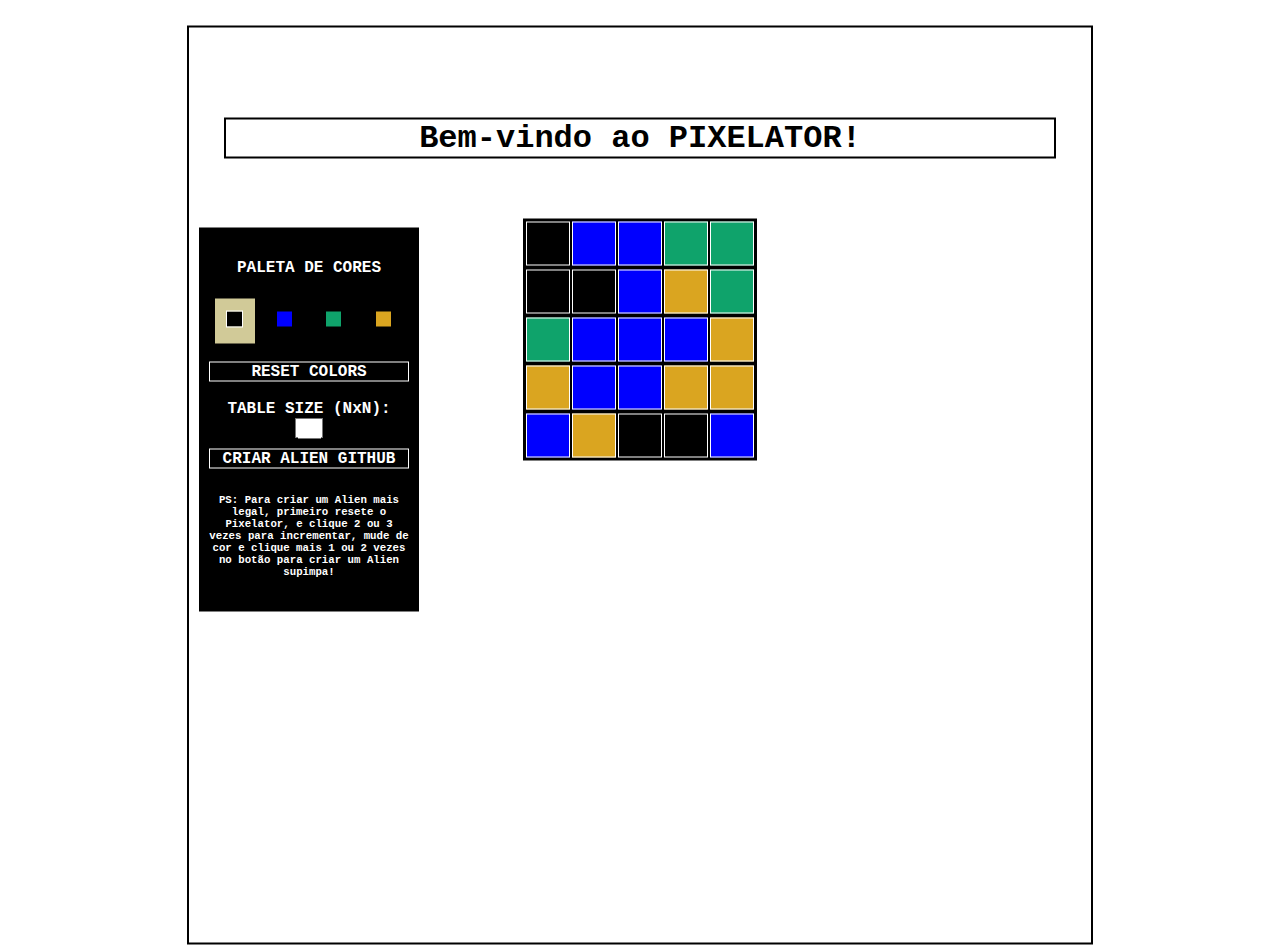
==== index.html @ 88b44a32 "Código passado para o portugues e função random corrigida" ====
<!DOCTYPE html>
<html>
<head>
    <title>PROJETO PIXEL_ART - CRIADO POR MATEUS TALLES</title>
    <link rel="stylesheet" type="text/css" href="style.css">
</head>
<body>
    <div class="main-container">
        <h1>Bem-vindo ao PIXELATOR!</h1>
        
    <div class="container-paleta">
        <h4>PALETA DE CORES</h4>
        <div class="btn-container ativa" id="color1"><div class="cores-paleta color1"></div></div>
        <div class="btn-container" id="color2"><div class="cores-paleta color2" ></div></div>
        <div class="btn-container" id="color3"><div class="cores-paleta color3" ></div></div>
        <div class="btn-container" id="color4"><div class="cores-paleta color4"></div></div>
        <br><br>
        <div class="reset">RESET COLORS</div>
        <br>
        <div>TABLE SIZE (NxN): <input class="input-tamanho" type="text" maxlength="1"></input></div>
        
        <div class="btn-github">CRIAR ALIEN GITHUB</div>
        <h6>PS: Para criar um Alien mais legal, primeiro resete o Pixelator, e clique 2 ou 3 vezes para incrementar,
        mude de cor e clique mais 1 ou 2 vezes no botão para criar um Alien supimpa!</h6>
    </div>


    <div class="container-tabela"></div>
    </div>
    <script type="text/javascript" src="script.js"></script>
</body>
</html>
---- style.css ----
body {
    overflow: auto;
    font-family: 'Courier New', Courier, monospace;
}
div {
    cursor: default;
}
h1 {
    border: 2px solid black;
    margin: 60px 0px;
}
.main-container {
    position: absolute;
    margin-top: 35px;
    margin-bottom: 35px;
    left: 50%;
    top: 50%;
    width: 65%;
    height: 95%;
    padding: 30px 35px 30px 35px;
    text-align: center;
    transform: translate(-50%,-50%);
    border: 2px solid black;
    overflow: auto;
}
.container-paleta {
    position: absolute;
    left:10px;
    top: 200px;
    height: auto;
    margin-bottom: 35px;
    max-width: 200px;
    background-color: black;
    text-align: center;
    color: white;
    padding: 10px;
    font-weight: 800;
}

.cores-paleta {
    position: relative;
    display: inline-block;
    width: 15px;
    height: 15px;
    margin: 3px 1px;
}

.color1{ background-color: black; outline:1px solid white}
.color2 {background-color: blue;}
.color3 {background-color: #0FA36B;}
.color4 {background-color: goldenrod;}


.container-tabela {
    position: relative;
    display: inline-block;
    margin-right: auto;
    background-color: black;
}

td {
    display: inline-block;
    margin: 1px;
    height: 40px;
    width: 40px;
    border: 1px solid white;
    background-color: white;
}

.btn-container {
    display:inline-block;
    height: 30px;
    width: 30px;
    padding: 10px 5px 5px 5px;
}
.ativa {
    background-color: #D1CA98;
}
.ativa-hover {
    background-color: #D1CA98;
}

.input-tamanho {
    width: 20px;
}

.reset {
    border: 1px solid white;
}

.btn-github {
    border: 1px solid white;
    margin: 10px 0px;
};
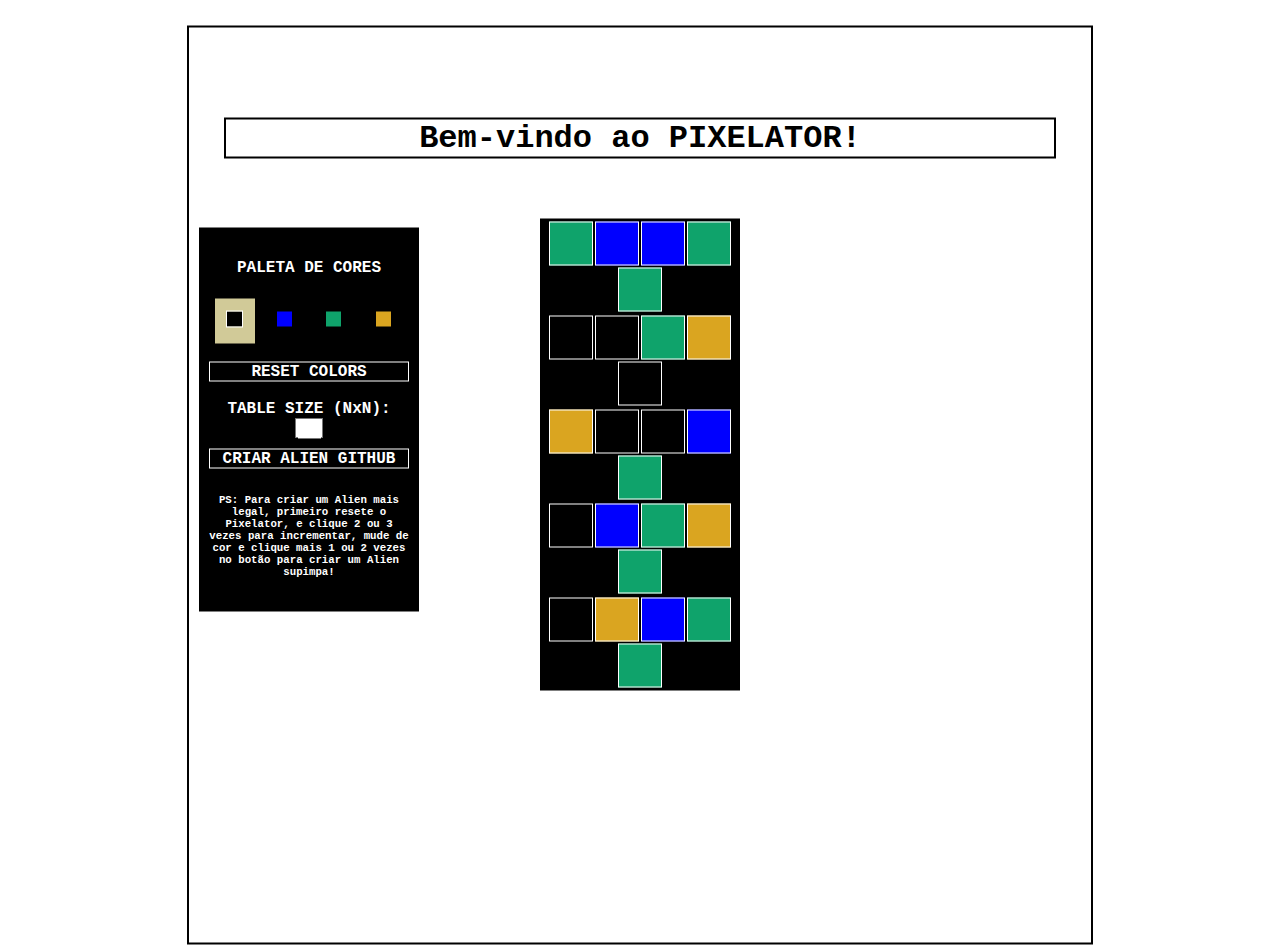
==== commit b0f6026d: "Funcionalidade de criar tabela simplificada em funções" ====
--- a/index.html
+++ b/index.html
@@ -7,25 +7,25 @@
 <body>
     <div class="main-container">
         <h1>Bem-vindo ao PIXELATOR!</h1>
-        
-    <div class="container-paleta">
-        <h4>PALETA DE CORES</h4>
-        <div class="btn-container ativa" id="color1"><div class="cores-paleta color1"></div></div>
-        <div class="btn-container" id="color2"><div class="cores-paleta color2" ></div></div>
-        <div class="btn-container" id="color3"><div class="cores-paleta color3" ></div></div>
-        <div class="btn-container" id="color4"><div class="cores-paleta color4"></div></div>
-        <br><br>
-        <div class="reset">RESET COLORS</div>
-        <br>
-        <div>TABLE SIZE (NxN): <input class="input-tamanho" type="text" maxlength="1"></input></div>
-        
-        <div class="btn-github">CRIAR ALIEN GITHUB</div>
-        <h6>PS: Para criar um Alien mais legal, primeiro resete o Pixelator, e clique 2 ou 3 vezes para incrementar,
-        mude de cor e clique mais 1 ou 2 vezes no botão para criar um Alien supimpa!</h6>
-    </div>
+            
+        <div class="container-paleta">
+            <h4>PALETA DE CORES</h4>
+            <div class="btn-container ativa" id="color1"><div class="cores-paleta color1"></div></div>
+            <div class="btn-container" id="color2"><div class="cores-paleta color2" ></div></div>
+            <div class="btn-container" id="color3"><div class="cores-paleta color3" ></div></div>
+            <div class="btn-container" id="color4"><div class="cores-paleta color4"></div></div>
+            <br><br>
+            <div class="reset">RESET COLORS</div>
+            <br>
+            <div>TABLE SIZE (NxN): <input class="input-tamanho" type="text" maxlength="1"></input></div>
+            
+            <div class="btn-github">CRIAR ALIEN GITHUB</div>
+            <h6>PS: Para criar um Alien mais legal, primeiro resete o Pixelator, e clique 2 ou 3 vezes para incrementar,
+            mude de cor e clique mais 1 ou 2 vezes no botão para criar um Alien supimpa!</h6>
+        </div>
 
 
-    <div class="container-tabela"></div>
+        <div class="container-tabela"></div>
     </div>
     <script type="text/javascript" src="script.js"></script>
 </body>
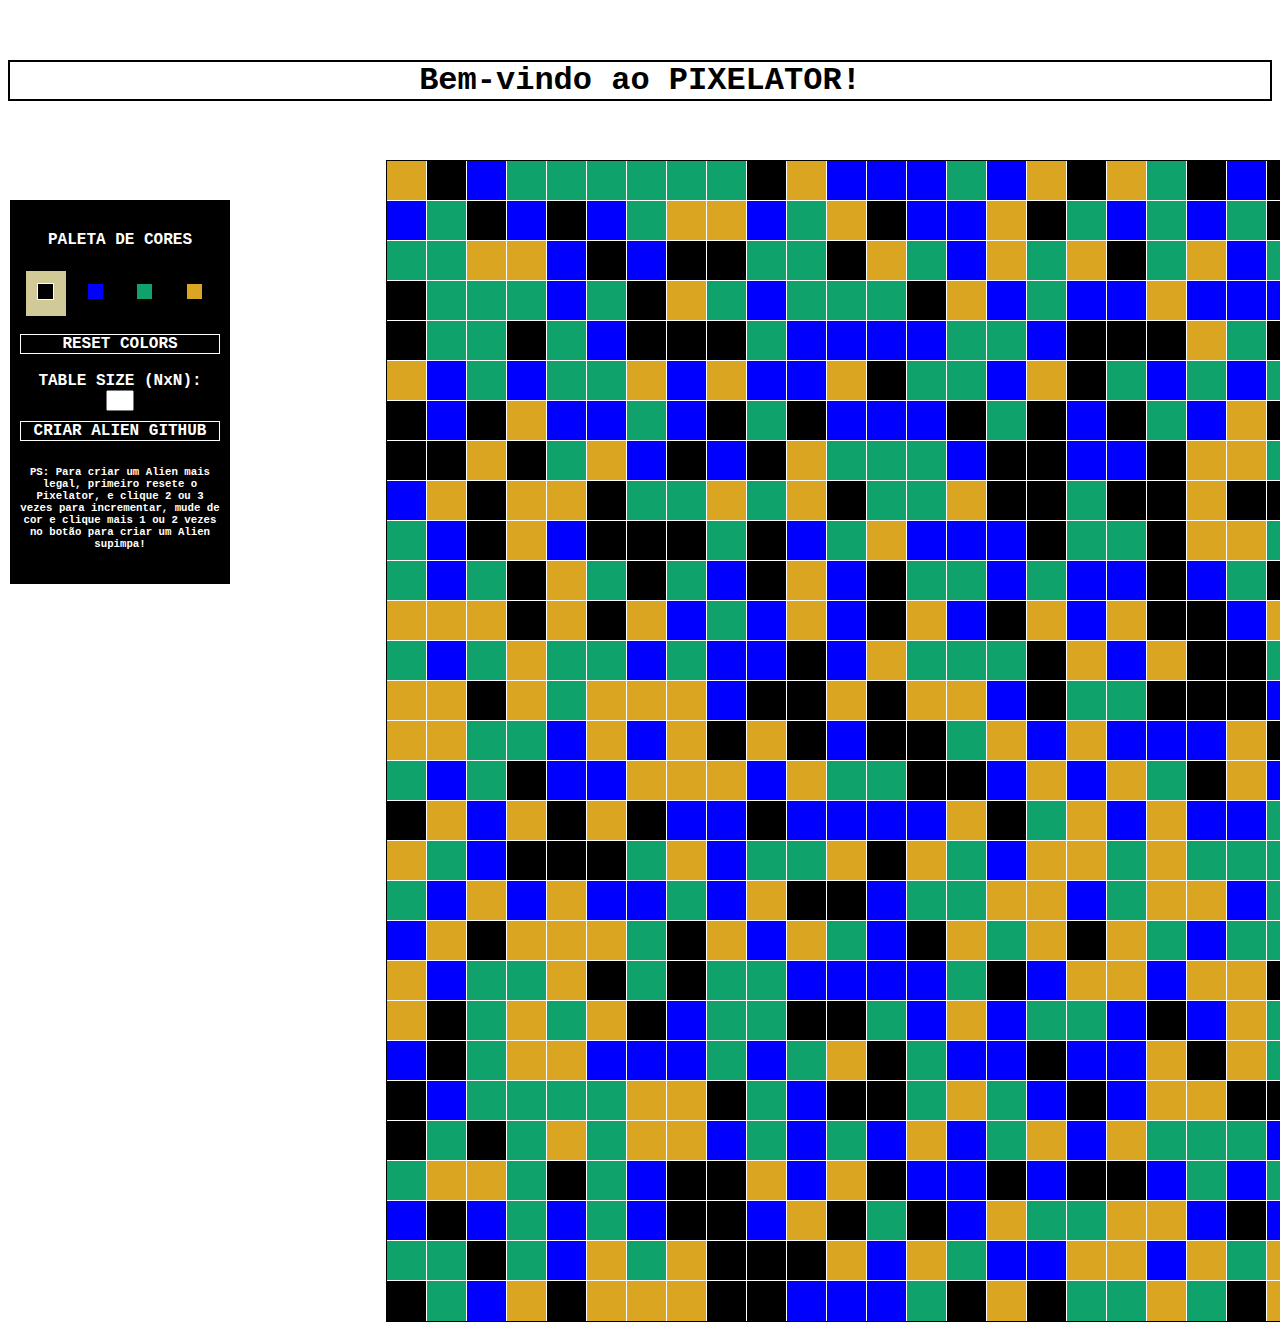
==== commit 0fdb0029: "Mudado o alinhamento da tabela para ficar mais dinamico" ====
--- a/index.html
+++ b/index.html
@@ -5,7 +5,7 @@
     <link rel="stylesheet" type="text/css" href="style.css">
 </head>
 <body>
-    <div class="main-container">
+  
         <h1>Bem-vindo ao PIXELATOR!</h1>
             
         <div class="container-paleta">
@@ -26,7 +26,7 @@
 
 
         <div class="container-tabela"></div>
-    </div>
+
     <script type="text/javascript" src="script.js"></script>
 </body>
 </html>--- a/style.css
+++ b/style.css
@@ -1,6 +1,7 @@
 body {
     overflow: auto;
     font-family: 'Courier New', Courier, monospace;
+    text-align: center;
 }
 div {
     cursor: default;
@@ -9,18 +10,7 @@
     border: 2px solid black;
     margin: 60px 0px;
 }
-.main-container {
-    position: absolute;
-    margin-top: 35px;
-    margin-bottom: 35px;
-    left: 50%;
-    top: 50%;
-    width: 65%;
-    height: 95%;
-    padding: 30px 35px 30px 35px;
-    text-align: center;
-    transform: translate(-50%,-50%);
-    border: 2px solid black;
+.container {
     overflow: auto;
 }
 .container-paleta {
@@ -52,19 +42,22 @@
 
 
 .container-tabela {
-    position: relative;
     display: inline-block;
-    margin-right: auto;
-    background-color: black;
+    margin-left: 30%;
+    margin-right: 20px;
+    background-color: black
 }
 
 td {
     display: inline-block;
-    margin: 1px;
     height: 40px;
     width: 40px;
-    border: 1px solid white;
-    background-color: white;
+    outline: 1px solid white;;
+    padding: 0px;
+}
+tr{
+    margin:0px;
+    display: block;
 }
 
 .btn-container {
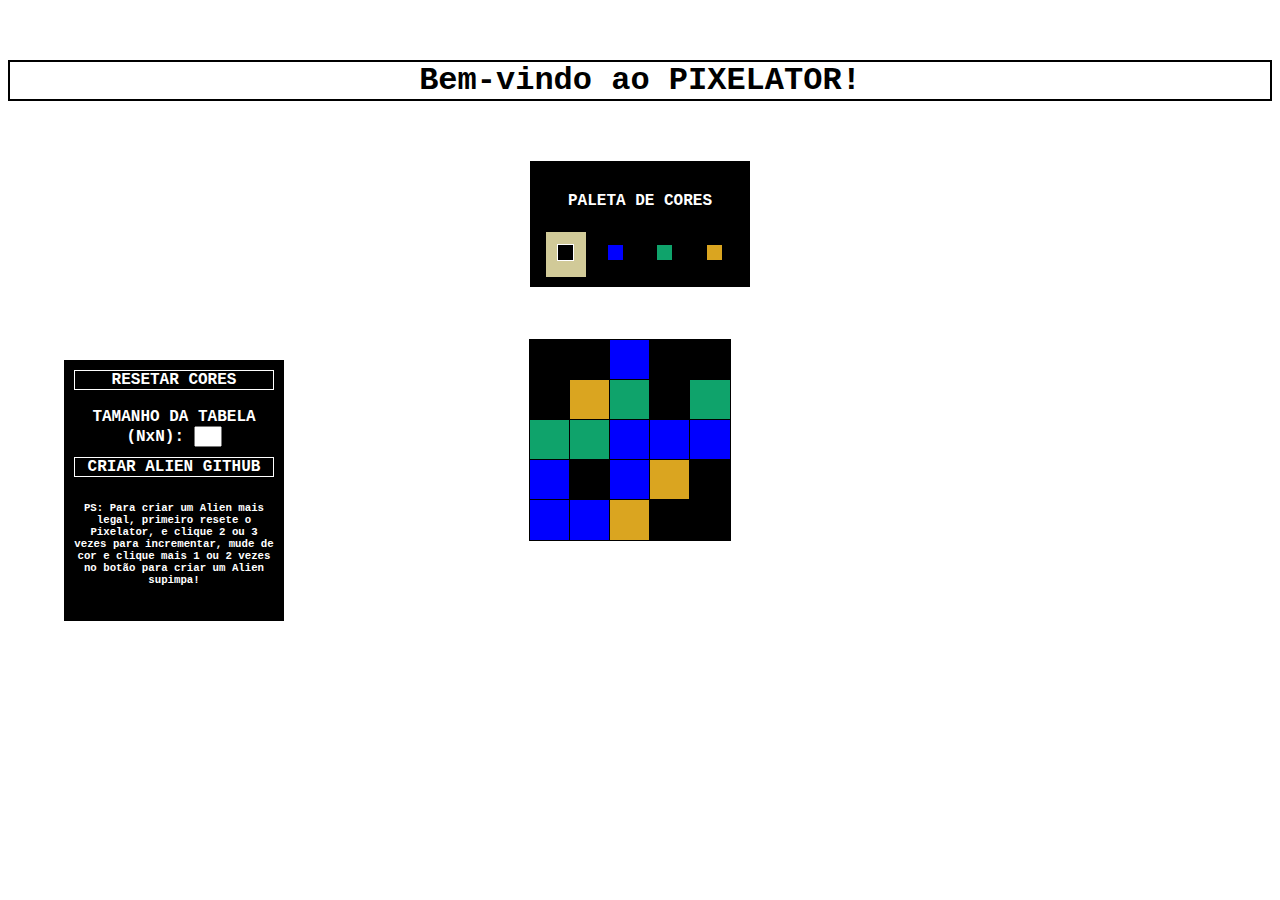
==== commit b2b52ff9: "Mudança no layout" ====
--- a/index.html
+++ b/index.html
@@ -1,32 +1,47 @@
 <!DOCTYPE html>
 <html>
+
 <head>
     <title>PROJETO PIXEL_ART - CRIADO POR MATEUS TALLES</title>
     <link rel="stylesheet" type="text/css" href="style.css">
 </head>
+
 <body>
-  
-        <h1>Bem-vindo ao PIXELATOR!</h1>
-            
-        <div class="container-paleta">
-            <h4>PALETA DE CORES</h4>
-            <div class="btn-container ativa" id="color1"><div class="cores-paleta color1"></div></div>
-            <div class="btn-container" id="color2"><div class="cores-paleta color2" ></div></div>
-            <div class="btn-container" id="color3"><div class="cores-paleta color3" ></div></div>
-            <div class="btn-container" id="color4"><div class="cores-paleta color4"></div></div>
-            <br><br>
-            <div class="reset">RESET COLORS</div>
-            <br>
-            <div>TABLE SIZE (NxN): <input class="input-tamanho" type="text" maxlength="1"></input></div>
-            
-            <div class="btn-github">CRIAR ALIEN GITHUB</div>
-            <h6>PS: Para criar um Alien mais legal, primeiro resete o Pixelator, e clique 2 ou 3 vezes para incrementar,
+
+    <h1>Bem-vindo ao PIXELATOR!</h1>
+
+    <div class="container-paleta">
+        <h4>PALETA DE CORES</h4>
+        <div class="btn-container ativa" id="color1">
+            <div class="cores-paleta color1"></div>
+        </div>
+        <div class="btn-container" id="color2">
+            <div class="cores-paleta color2"></div>
+        </div>
+        <div class="btn-container" id="color3">
+            <div class="cores-paleta color3"></div>
+        </div>
+        <div class="btn-container" id="color4">
+            <div class="cores-paleta color4"></div>
+        </div>
+        </div>
+
+        <br><br>
+        <div class="menu-adicional">
+        <div class="reset">RESETAR CORES</div>
+        <br>
+        <div>TAMANHO DA TABELA (NxN): <input class="input-tamanho" type="text" maxlength="1"></input></div>
+
+        <div class="btn-github">CRIAR ALIEN GITHUB</div>
+        <h6>PS: Para criar um Alien mais legal, primeiro resete o Pixelator, e clique 2 ou 3 vezes para incrementar,
             mude de cor e clique mais 1 ou 2 vezes no botão para criar um Alien supimpa!</h6>
         </div>
+    </div>
 
 
-        <div class="container-tabela"></div>
+    <div class="container-tabela"></div>
 
     <script type="text/javascript" src="script.js"></script>
 </body>
+
 </html>--- a/style.css
+++ b/style.css
@@ -14,9 +14,21 @@
     overflow: auto;
 }
 .container-paleta {
+    display: inline-block;
+    top: 20%;
+    margin-bottom: 35px;
+    width: 200px;
+    background-color: black;
+    text-align: center;
+    color: white;
+    padding: 10px;
+    font-weight: 800;
+}
+
+.menu-adicional {
     position: absolute;
-    left:10px;
-    top: 200px;
+    left: 5%;
+    top: 40%;
     height: auto;
     margin-bottom: 35px;
     max-width: 200px;
@@ -26,7 +38,6 @@
     padding: 10px;
     font-weight: 800;
 }
-
 .cores-paleta {
     position: relative;
     display: inline-block;
@@ -43,7 +54,6 @@
 
 .container-tabela {
     display: inline-block;
-    margin-left: 30%;
     margin-right: 20px;
     background-color: black
 }
@@ -52,7 +62,7 @@
     display: inline-block;
     height: 40px;
     width: 40px;
-    outline: 1px solid white;;
+    outline: 1px solid black;
     padding: 0px;
 }
 tr{
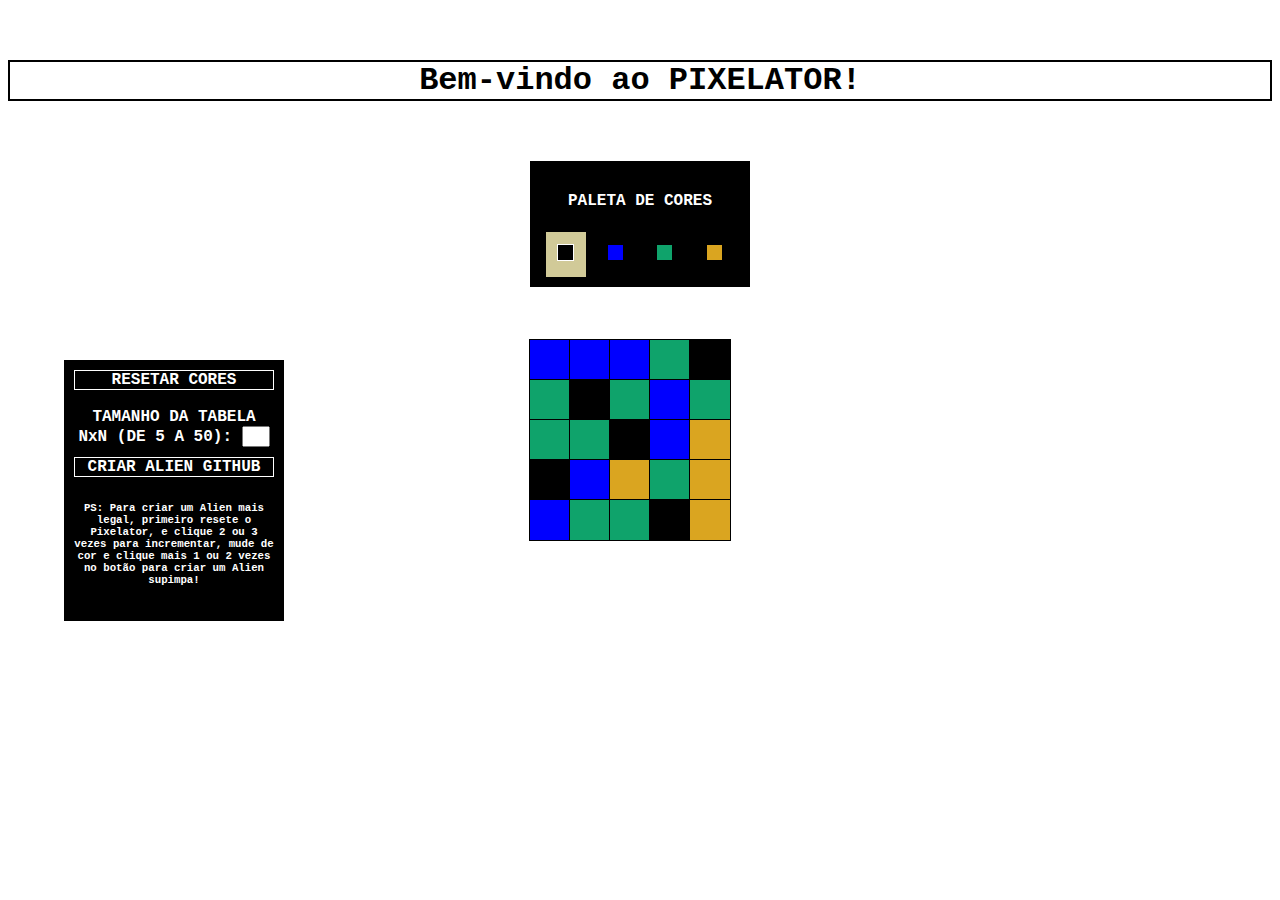
==== commit eca77eda: "Adicionado limitador ao tamanho da tabela!" ====
--- a/index.html
+++ b/index.html
@@ -30,7 +30,7 @@
         <div class="menu-adicional">
         <div class="reset">RESETAR CORES</div>
         <br>
-        <div>TAMANHO DA TABELA (NxN): <input class="input-tamanho" type="text" maxlength="1"></input></div>
+        <div>TAMANHO DA TABELA NxN (DE 5 A 50): <input class="input-tamanho" type="text" maxlength="2"></input></div>
 
         <div class="btn-github">CRIAR ALIEN GITHUB</div>
         <h6>PS: Para criar um Alien mais legal, primeiro resete o Pixelator, e clique 2 ou 3 vezes para incrementar,
--- a/style.css
+++ b/style.css
@@ -55,6 +55,7 @@
 .container-tabela {
     display: inline-block;
     margin-right: 20px;
+    margin-bottom: 35px;
     background-color: black
 }
 
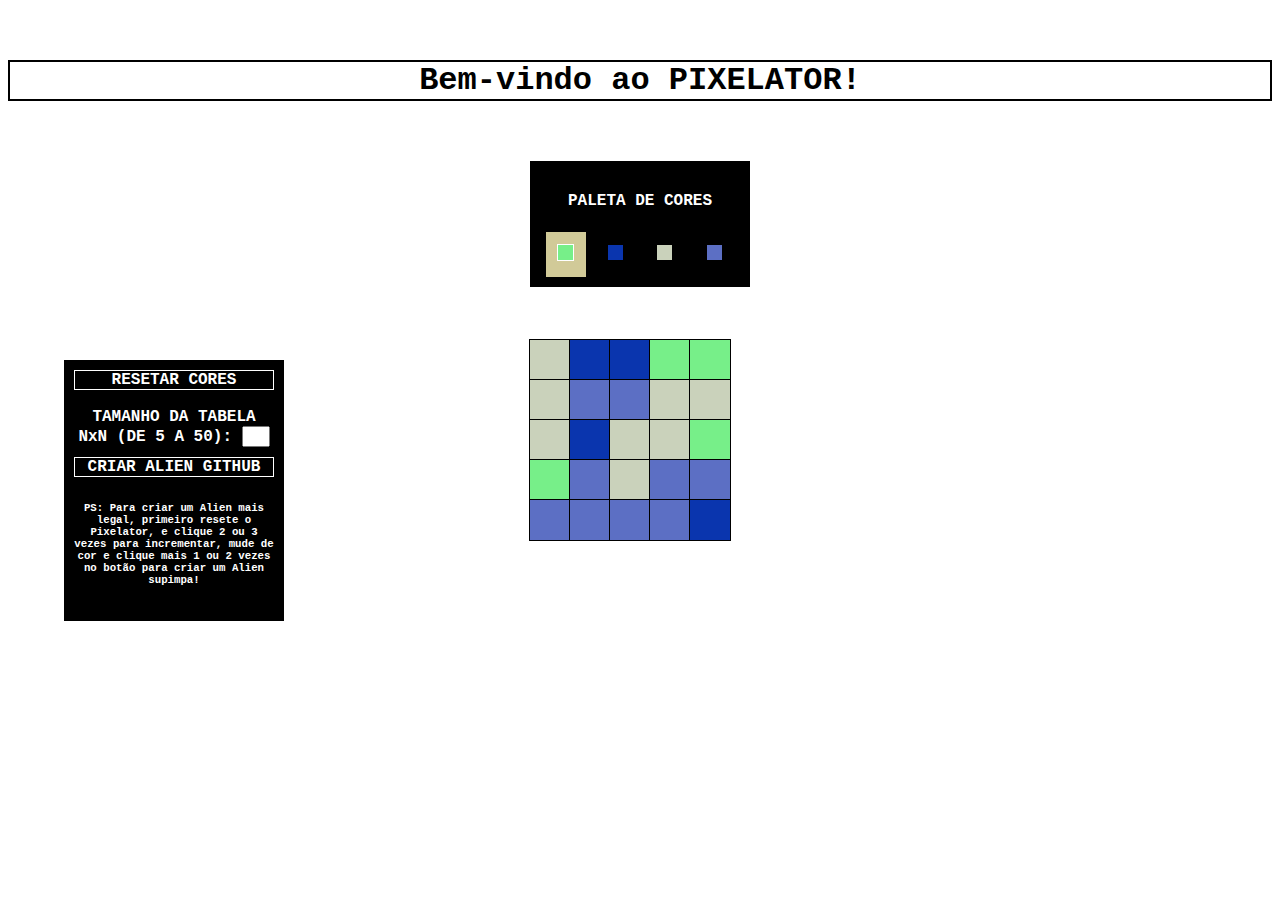
==== commit 220715bb: "Código agora gera paletas aleatórias a cada execução" ====
--- a/index.html
+++ b/index.html
@@ -44,4 +44,4 @@
     <script type="text/javascript" src="script.js"></script>
 </body>
 
-</html>+</html>
--- a/style.css
+++ b/style.css
@@ -95,4 +95,4 @@
 .btn-github {
     border: 1px solid white;
     margin: 10px 0px;
-};+};
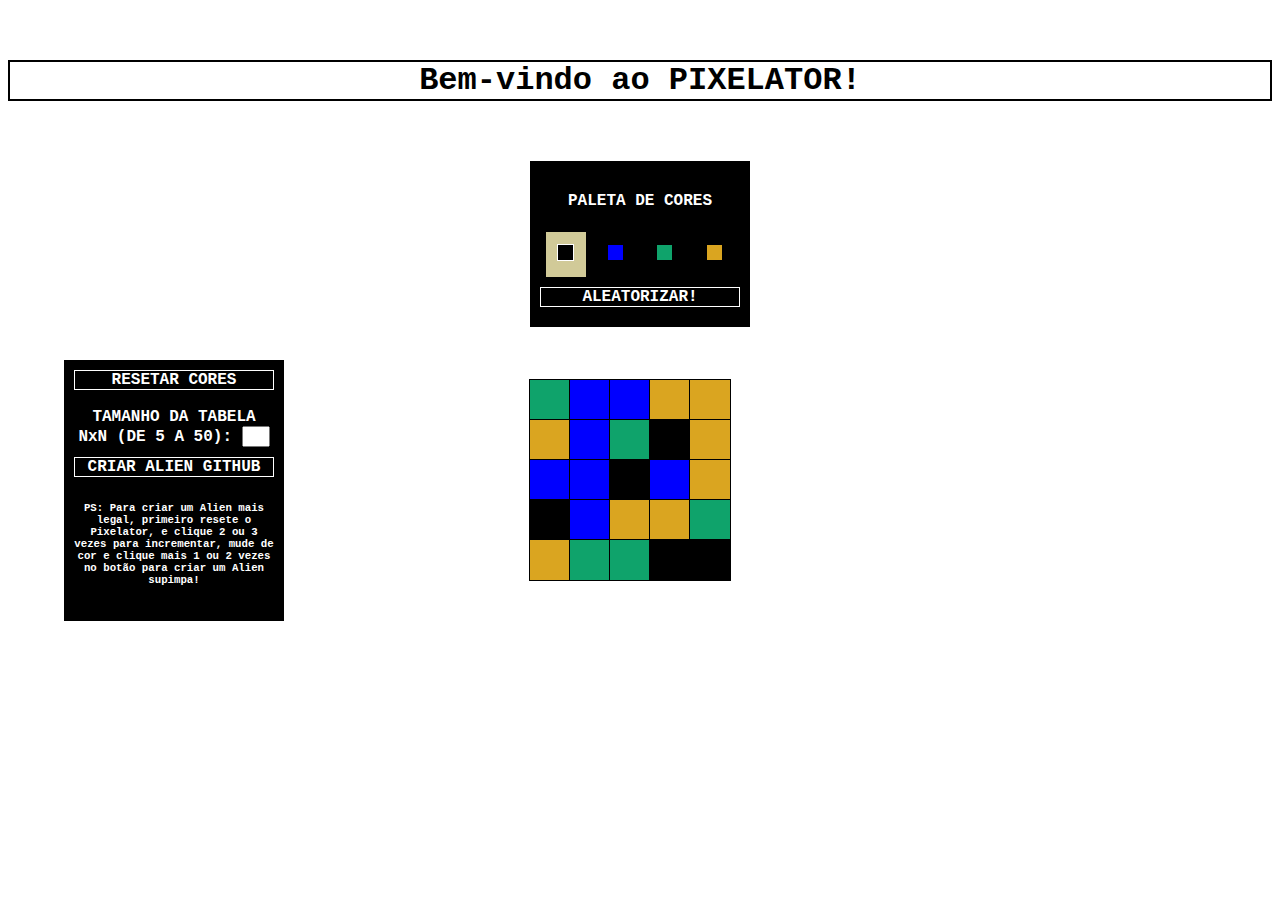
==== commit 1dd10324: "Código revisado e indentado com novas funcionalidades." ====
--- a/index.html
+++ b/index.html
@@ -24,6 +24,8 @@
         <div class="btn-container" id="color4">
             <div class="cores-paleta color4"></div>
         </div>
+        <br>
+        <div class="btn-aleatorizar">ALEATORIZAR!</div>
         </div>
 
         <br><br>
--- a/style.css
+++ b/style.css
@@ -92,7 +92,7 @@
     border: 1px solid white;
 }
 
-.btn-github {
+.btn-github,.btn-aleatorizar {
     border: 1px solid white;
     margin: 10px 0px;
 };
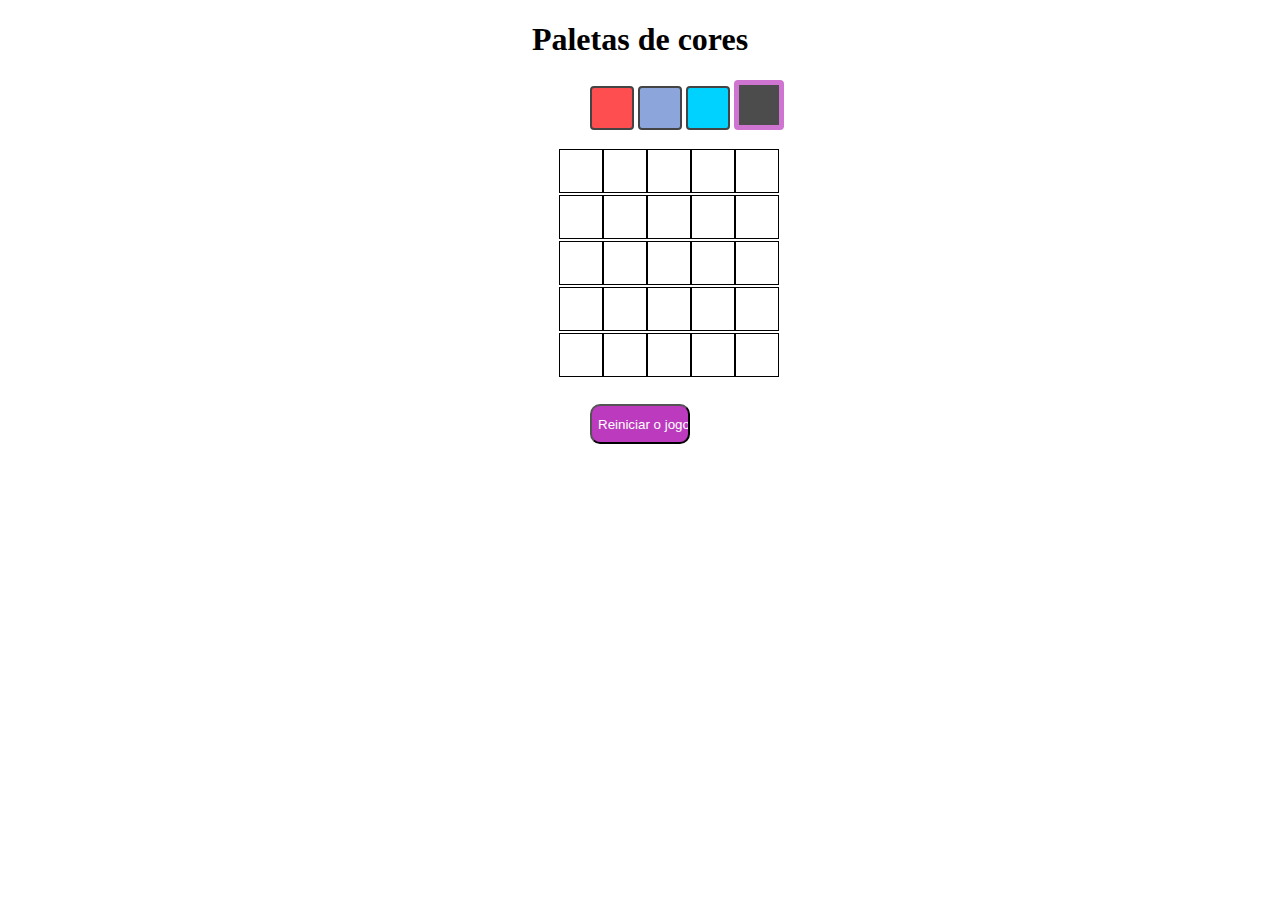
==== commit 12b2d49e: "alterações" ====
--- a/index.html
+++ b/index.html
@@ -2,48 +2,75 @@
 <html>
 
 <head>
-    <title>PROJETO PIXEL_ART - CRIADO POR MATEUS TALLES</title>
-    <link rel="stylesheet" type="text/css" href="style.css">
+    <meta charset="UTF-8">
+    <link rel="stylesheet" type="text/css" href="style.css" media="screen" />
+    <title>Paleta de Cores</title>
+    <script type="text/javascript" src="script.js"></script>
 </head>
 
 <body>
+    <h1>Paletas de cores</h1>
+    <div class="forms">
+        <ul class="line-methods">
+            <li class="line-method color1">
+                <input name="line_methods" type="radio" value="#FF4E50" id="color1">
+                <label for="color1"></label>
+            </li>
 
-    <h1>Bem-vindo ao PIXELATOR!</h1>
+            <li class="line-method color2">
+                <input name="line_methods" type="radio" value="#8CA6DB" id="color2">
+                <label for="color2"></label>
+            </li>
 
-    <div class="container-paleta">
-        <h4>PALETA DE CORES</h4>
-        <div class="btn-container ativa" id="color1">
-            <div class="cores-paleta color1"></div>
+            <li class="line-method color3">
+                <input name="line_methods" type="radio" value="#00d2ff" id="color3">
+                <label for="color3"></label>
+            </li>
+            <li class="line-method color4">
+                <input name="line_methods" checked type="radio" value="#000000" id="color4">
+                <label for="color4"></label>
+            </li>
+        </ul>
+        <table>
+            <tr>
+                <td class="square"></td>
+                <td class="square"></td>
+                <td class="square"></td>
+                <td class="square"></td>
+                <td class="square"></td>
+            </tr>
+            <tr>
+                <td class="square"></td>
+                <td class="square"></td>
+                <td class="square"></td>
+                <td class="square"></td>
+                <td class="square"></td>
+            </tr>
+            <tr>
+                <td class="square"></td>
+                <td class="square"></td>
+                <td class="square"></td>
+                <td class="square"></td>
+                <td class="square"></td>
+            </tr>
+            <tr>
+                <td class="square"></td>
+                <td class="square"></td>
+                <td class="square"></td>
+                <td class="square"></td>
+                <td class="square"></td>
+            </tr>
+            <tr>
+                <td class="square"></td>
+                <td class="square"></td>
+                <td class="square"></td>
+                <td class="square"></td>
+                <td class="square"></td>
+            </tr>
+        </table>
+        <div id="styleButton">
+        <input type="button" id="button" value="Reiniciar o jogo"></input>
         </div>
-        <div class="btn-container" id="color2">
-            <div class="cores-paleta color2"></div>
-        </div>
-        <div class="btn-container" id="color3">
-            <div class="cores-paleta color3"></div>
-        </div>
-        <div class="btn-container" id="color4">
-            <div class="cores-paleta color4"></div>
-        </div>
-        <br>
-        <div class="btn-aleatorizar">ALEATORIZAR!</div>
-        </div>
+    </body>
 
-        <br><br>
-        <div class="menu-adicional">
-        <div class="reset">RESETAR CORES</div>
-        <br>
-        <div>TAMANHO DA TABELA NxN (DE 5 A 50): <input class="input-tamanho" type="text" maxlength="2"></input></div>
-
-        <div class="btn-github">CRIAR ALIEN GITHUB</div>
-        <h6>PS: Para criar um Alien mais legal, primeiro resete o Pixelator, e clique 2 ou 3 vezes para incrementar,
-            mude de cor e clique mais 1 ou 2 vezes no botão para criar um Alien supimpa!</h6>
-        </div>
-    </div>
-
-
-    <div class="container-tabela"></div>
-
-    <script type="text/javascript" src="script.js"></script>
-</body>
-
-</html>
+</html>--- a/style.css
+++ b/style.css
@@ -1,98 +1,76 @@
-body {
-    overflow: auto;
-    font-family: 'Courier New', Courier, monospace;
+
+body{
+    margin: 0;
+}
+h1{
     text-align: center;
 }
-div {
-    cursor: default;
+.line-methods {
+    background-color: #fff;
+    display: inline;
+    position: relative;
+    top: 5%;
+    left: 43%;
+    list-style: none;
 }
-h1 {
-    border: 2px solid black;
-    margin: 60px 0px;
-}
-.container {
-    overflow: auto;
-}
-.container-paleta {
+.line-method label {
     display: inline-block;
-    top: 20%;
-    margin-bottom: 35px;
-    width: 200px;
-    background-color: black;
-    text-align: center;
-    color: white;
-    padding: 10px;
-    font-weight: 800;
+    background-color: white;
+    border: 2px solid #444;
+    border-radius: 4px;
+    width: 40px;
+    height: 40px;
 }
 
-.menu-adicional {
-    position: absolute;
-    left: 5%;
-    top: 40%;
-    height: auto;
-    margin-bottom: 35px;
-    max-width: 200px;
-    background-color: black;
-    text-align: center;
-    color: white;
-    padding: 10px;
-    font-weight: 800;
+.line-methods input[type="radio"] {
+    opacity: 0;
+    position: fixed;
+    width: 0;
 }
-.cores-paleta {
-    position: relative;
+#color1 + label{
+    background-color:#FF4E50; 
+}
+#color2 + label{
+    background-color: #8CA6DB; 
+}
+#color3 + label{
+    background-color: #00d2ff; 
+}
+#color4 + label{
+    background-color: black; 
+}
+.line-methods input[type="radio"]:checked + label {
+    border:5px solid #BB3ABD;
+    opacity: 0.7;
+    color: black;
+}
+.line-methods input[type="radio"]:focus + label {
+    border: 3px dashed #444;
+}
+.forms ul li{
+    display: inline;
+}
+.square{
+    width: 40px;
+    height: 40px;
+    background-color: white;
+    border: 1px solid black;
     display: inline-block;
-    width: 15px;
-    height: 15px;
-    margin: 3px 1px;
+}
+table{
+    margin-left: 43.5%;
+    margin-top: 1%;
 }
 
-.color1{ background-color: black; outline:1px solid white}
-.color2 {background-color: blue;}
-.color3 {background-color: #0FA36B;}
-.color4 {background-color: goldenrod;}
-
-
-.container-tabela {
-    display: inline-block;
-    margin-right: 20px;
-    margin-bottom: 35px;
-    background-color: black
+#button{
+    width: 100px;
+    height: 40px;
+    background-color: #BB3ABD;
+    color:white;
+    border-radius: 10px;
+    text-align: center;
 }
-
-td {
-    display: inline-block;
-    height: 40px;
-    width: 40px;
-    outline: 1px solid black;
-    padding: 0px;
+#styleButton{
+    margin-top: 2%;
+    text-align: center;
 }
-tr{
-    margin:0px;
-    display: block;
-}
-
-.btn-container {
-    display:inline-block;
-    height: 30px;
-    width: 30px;
-    padding: 10px 5px 5px 5px;
-}
-.ativa {
-    background-color: #D1CA98;
-}
-.ativa-hover {
-    background-color: #D1CA98;
-}
-
-.input-tamanho {
-    width: 20px;
-}
-
-.reset {
-    border: 1px solid white;
-}
-
-.btn-github,.btn-aleatorizar {
-    border: 1px solid white;
-    margin: 10px 0px;
-};
